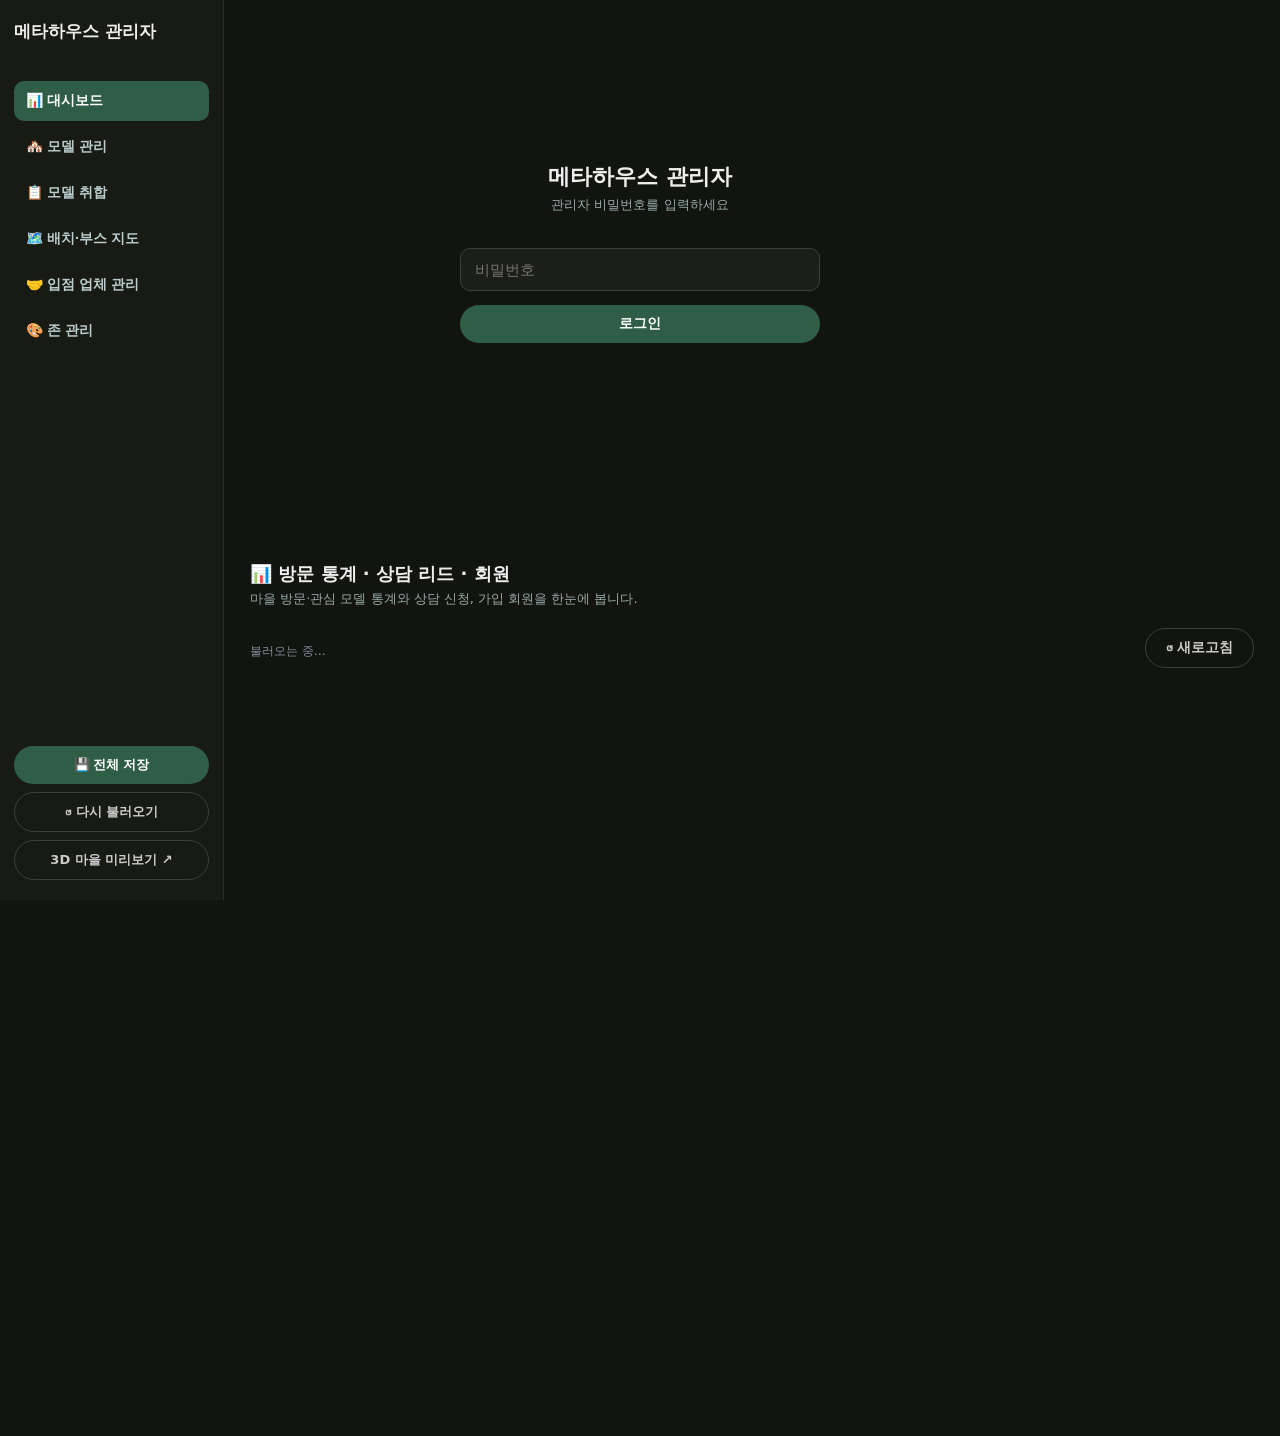
==== admin.html @ ac85ce89 "입점 업체 관리 + 모델 취합 페이지 + 내 캐릭터 식별 개선 - 관리자 사이드바에 '🤝 입점 업체 관리': 회사명·담당자·연락처·이메일·업종·   계약 상태(상담중/계약/입점완료" ====
<!DOCTYPE html>
<html lang="ko">
<head>
  <meta charset="UTF-8" />
  <meta name="viewport" content="width=device-width, initial-scale=1.0" />
  <meta name="robots" content="noindex, nofollow" />
  <title>메타하우스 관리자</title>
  <style>
    :root { color-scheme: dark; }
    * { box-sizing: border-box; }
    body { margin: 0; font-family: "Inter", "Noto Sans KR", system-ui, sans-serif; background: #12150f; color: #eee; }
    .wrap { max-width: 1180px; margin: 0 auto; padding: 28px 20px 80px; }
    h1 { font-size: 22px; margin: 0 0 4px; }
    .sub { color: #9aa; font-size: 13px; margin: 0 0 20px; }
    .status { display: inline-block; padding: 5px 12px; border-radius: 999px; font-size: 12px; font-weight: 700; margin-left: 8px; }
    .status--sb { background: #1d4634; color: #8fe6b5; }
    .status--local { background: #4a3b1d; color: #f0c674; }
    table { width: 100%; border-collapse: collapse; font-size: 13px; }
    th, td { padding: 8px 6px; border-bottom: 1px solid #2a2f26; text-align: left; vertical-align: middle; }
    th { color: #9ab; font-weight: 600; font-size: 12px; white-space: nowrap; }
    tr.is-hidden-row td { opacity: 0.4; }
    input[type="text"], input[type="number"], select {
      width: 100%; padding: 7px 9px; border-radius: 8px; border: 1px solid #3a4136;
      background: #1b1f17; color: #eee; font-size: 13px;
    }
    input:focus, select:focus { outline: none; border-color: #7fd4a8; }
    .num { width: 90px; }
    .btn {
      padding: 10px 20px; border-radius: 999px; border: 0; cursor: pointer;
      font-weight: 700; font-size: 14px; background: #2f5d46; color: #fff;
    }
    .btn:hover { background: #3b7357; }
    .btn--ghost { background: transparent; border: 1px solid #3a4136; color: #ccc; }
    .bar { display: flex; align-items: center; gap: 10px; margin: 18px 0; flex-wrap: wrap; }
    .thumb { width: 52px; height: 40px; object-fit: cover; border-radius: 6px; background: #222; }
    .gate { max-width: 360px; margin: 18vh auto; text-align: center; }
    .gate input { width: 100%; padding: 12px 14px; margin: 14px 0; border-radius: 10px; border: 1px solid #3a4136; background: #1b1f17; color: #eee; font-size: 15px; }
    .gate .err { color: #ff9d9d; font-size: 13px; min-height: 18px; }
    .sqlbox { background: #0d0f0b; border: 1px solid #2a2f26; border-radius: 10px; padding: 14px; font-size: 12px; white-space: pre; overflow-x: auto; color: #9ec7ae; display: none; }
    .note { font-size: 12px; color: #889; margin-top: 6px; }
    .savedmsg { color: #8fe6b5; font-size: 13px; font-weight: 700; }
    h2 { font-size: 18px; margin: 44px 0 4px; }
    /* ---- 배치 지도 (위에서 본 마을, 북쪽이 위) ---- */
    .mapwrap {
      display: grid; grid-template-columns: 1fr 1fr; gap: 18px 46px; position: relative;
      background: #171b13; border: 1px solid #2a2f26; border-radius: 14px; padding: 20px 20px 46px;
    }
    .mapwrap::before {
      content: "중앙 도로"; position: absolute; left: 50%; top: 20px; bottom: 46px; width: 30px;
      transform: translateX(-50%); background: #23281f; border-radius: 8px;
      color: #667; font-size: 10px; writing-mode: vertical-rl; text-align: center; letter-spacing: 4px;
    }
    .mapwrap::after {
      content: "▼ 남쪽 · 입구 광장 / ℹ️ 인포메이션"; position: absolute; left: 0; right: 0; bottom: 12px;
      text-align: center; color: #778; font-size: 11px;
    }
    .map-zone { border: 2px solid; border-radius: 12px; padding: 10px; }
    .map-zone h3 { margin: 0 0 8px; font-size: 13px; }
    .map-grid { display: grid; grid-template-columns: repeat(3, 1fr); gap: 6px; }
    .map-cell {
      min-height: 52px; border: 1px dashed #38402f; border-radius: 8px; padding: 3px;
      display: flex; align-items: stretch; justify-content: stretch; cursor: pointer;
    }
    .map-cell:hover { border-color: #7fd4a8; }
    .map-cell.is-target { border-color: #f0c674; border-style: solid; }
    .map-chip {
      flex: 1; border-radius: 6px; background: #26301f; border: 1px solid #3d4a33;
      font-size: 11px; line-height: 1.25; padding: 4px 5px; color: #dce8d2; cursor: grab;
      display: flex; flex-direction: column; justify-content: center; gap: 2px; text-align: center;
      overflow: hidden; user-select: none;
    }
    .map-chip .rot { font-size: 13px; }
    .map-chip .nm { white-space: nowrap; overflow: hidden; text-overflow: ellipsis; }
    .map-chip.is-sel { outline: 2px solid #f0c674; background: #3d4223; }
    .map-chip.is-pin { border-color: #7fd4a8; }
    .map-chip.is-booth { background: #33301c; border-color: #b09a3e; border-style: dashed; color: #e8dfae; cursor: pointer; }
    .map-chip.is-booth.is-booked { background: #1d3a2c; border-color: #4f9b72; border-style: solid; color: #bfe9d2; }
    .map-cell.is-boothsel { border-color: #f0c674; border-style: solid; }
    .selmsg { font-size: 13px; color: #cdd; }
    .btn[disabled] { opacity: 0.4; cursor: default; }
    /* ---- 존 탭 (모델 목록 필터) ---- */
    .tabs { display: flex; gap: 8px; flex-wrap: wrap; margin: 4px 0 14px; }
    .tab {
      padding: 7px 14px; border-radius: 999px; border: 1px solid #3a4136;
      background: #1b1f17; color: #bcc; font-size: 13px; font-weight: 600; cursor: pointer;
    }
    .tab:hover { border-color: #7fd4a8; }
    .tab.is-active { background: #2f5d46; border-color: #2f5d46; color: #fff; }
    /* ---- 존 관리 카드 ---- */
    .zones-panel { display: grid; grid-template-columns: repeat(auto-fill, minmax(320px, 1fr)); gap: 14px; }
    .zone-card { border: 1px solid #2a2f26; border-left: 5px solid; border-radius: 12px; padding: 14px; background: #171b13; }
    .zone-card h3 { margin: 0 0 10px; font-size: 14px; }
    .zone-card .row { display: flex; align-items: center; gap: 8px; margin-bottom: 8px; }
    .zone-card .row label { font-size: 12px; color: #9ab; white-space: nowrap; width: 64px; }
    .zone-card input[type="color"] { width: 44px; height: 32px; padding: 2px; border-radius: 8px; border: 1px solid #3a4136; background: #1b1f17; cursor: pointer; }
    /* ---- 통계 칩 ---- */
    /* ---- 입점 업체 표 ---- */
    #partners-table input[type="text"], #partners-table input[type="tel"], #partners-table input[type="email"] { min-width: 90px; }
    #partners-table input[type="date"] {
      padding: 6px 6px; border-radius: 8px; border: 1px solid #3a4136; background: #1b1f17; color: #eee; font-size: 12px;
    }
    #partners-table select { min-width: 88px; }
    .partner-del { background: transparent; border: 1px solid #5a3535; color: #ff9d9d; border-radius: 8px; padding: 6px 10px; cursor: pointer; font-size: 12px; }
    .partner-del:hover { background: #3a2020; }
    .p-status--계약 { color: #f0c674; font-weight: 700; }
    .p-status--입점완료 { color: #8fe6b5; font-weight: 700; }
    .statchips { display: flex; gap: 8px; flex-wrap: wrap; }
    .statchip { padding: 8px 14px; border-radius: 10px; background: #1b1f17; border: 1px solid #2a2f26; font-size: 13px; }
    .statchip b { color: #8fe6b5; font-size: 15px; }
    /* ---- 사이드바 레이아웃 ---- */
    .admin { display: flex; min-height: 100vh; }
    .side {
      position: fixed; top: 0; left: 0; bottom: 0; width: 224px;
      display: flex; flex-direction: column; gap: 6px;
      background: #171b13; border-right: 1px solid #2a2f26; padding: 20px 14px;
      overflow-y: auto;
    }
    .side__brand { font-size: 17px; font-weight: 800; margin-bottom: 2px; }
    .side .status { margin: 0 0 14px; align-self: flex-start; }
    .side__nav {
      display: flex; align-items: center; gap: 8px; width: 100%;
      padding: 11px 12px; border-radius: 10px; border: 0; background: transparent;
      color: #bcc; font-size: 14px; font-weight: 600; text-align: left; cursor: pointer;
    }
    .side__nav:hover { background: #22271d; color: #fff; }
    .side__nav.is-active { background: #2f5d46; color: #fff; }
    .side__foot { margin-top: auto; display: grid; gap: 8px; padding-top: 16px; }
    .side__foot .btn { width: 100%; text-align: center; text-decoration: none; font-size: 13px; padding: 10px 12px; }
    .side .savedmsg { min-height: 18px; text-align: center; font-size: 12px; }
    .main { flex: 1; margin-left: 224px; padding: 26px 26px 80px; max-width: 1240px; }
    .apanel { display: none; }
    .apanel.is-active { display: block; }
    .apanel > h2:first-child { margin-top: 0; }
    @media (max-width: 860px) {
      .side { position: static; width: auto; flex-direction: row; flex-wrap: wrap; align-items: center; border-right: 0; border-bottom: 1px solid #2a2f26; }
      .side__brand { width: 100%; }
      .side__foot { margin: 0; display: flex; padding: 0; }
      .admin { display: block; }
      .main { margin-left: 0; padding: 18px 14px 60px; }
    }
  </style>
</head>
<body>
  <!-- 로그인 게이트 -->
  <div class="gate" id="gate">
    <h1>메타하우스 관리자</h1>
    <p class="sub">관리자 비밀번호를 입력하세요</p>
    <input type="password" id="gate-pass" placeholder="비밀번호" autocomplete="current-password" />
    <button class="btn" id="gate-btn" style="width:100%">로그인</button>
    <p class="err" id="gate-err"></p>
  </div>

  <!-- 관리자 본문 (사이드바 + 섹션 전환) -->
  <div class="admin" id="app" hidden>
    <aside class="side">
      <div class="side__brand">메타하우스 관리자</div>
      <span class="status" id="store-status"></span>
      <button type="button" class="side__nav is-active" data-panel="dash">📊 대시보드</button>
      <button type="button" class="side__nav" data-panel="models">🏘️ 모델 관리</button>
      <button type="button" class="side__nav" data-panel="summary">📋 모델 취합</button>
      <button type="button" class="side__nav" data-panel="map">🗺️ 배치·부스 지도</button>
      <button type="button" class="side__nav" data-panel="partners">🤝 입점 업체 관리</button>
      <button type="button" class="side__nav" data-panel="zones">🎨 존 관리</button>
      <div class="side__foot">
        <span class="savedmsg" id="saved-msg"></span>
        <button class="btn" id="save-btn">💾 전체 저장</button>
        <button class="btn btn--ghost" id="reload-btn">↺ 다시 불러오기</button>
        <a class="btn btn--ghost" href="town.html" target="_blank">3D 마을 미리보기 ↗</a>
      </div>
    </aside>
    <main class="main">
    <div class="sqlbox" id="sqlbox"></div>

    <section class="apanel is-active" id="panel-dash">
    <h2>📊 방문 통계 · 상담 리드 · 회원</h2>
    <p class="sub">마을 방문·관심 모델 통계와 상담 신청, 가입 회원을 한눈에 봅니다.</p>
    <div class="bar">
      <div class="statchips" id="stat-chips"><span class="note">불러오는 중…</span></div>
      <span style="flex:1"></span>
      <button class="btn btn--ghost" id="dash-refresh">↺ 새로고침</button>
    </div>
    <div class="sqlbox" id="sqlbox2"></div>
    <div id="leads-wrap" style="overflow-x:auto">
      <table id="leads-table" hidden>
        <thead><tr><th>접수 시각</th><th>이름</th><th>연락처</th><th>관심</th><th>메모</th><th>경로</th></tr></thead>
        <tbody id="leads-rows"></tbody>
      </table>
      <p class="note" id="leads-empty" hidden>아직 접수된 상담 리드가 없습니다.</p>
    </div>
    <div id="users-wrap" style="overflow-x:auto; margin-top:18px">
      <table id="users-table" hidden>
        <thead><tr><th>가입 시각</th><th>아이디</th><th>이름</th><th>연락처</th><th>닉네임</th></tr></thead>
        <tbody id="users-rows"></tbody>
      </table>
    </div>
    </section>

    <section class="apanel" id="panel-models">
    <h2>🏘️ 마을 모델 관리</h2>
    <p class="sub">카탈로그 원본은 그대로 두고, 마을·랜딩 <b>표시용 설정</b>만 저장합니다. 저장하면 손님 화면은 새로고침 시 반영됩니다.</p>
    <div class="tabs" id="zone-tabs"></div>

    <table>
      <thead>
        <tr>
          <th>노출</th><th>사진</th><th>표시 이름</th><th>가격(만원)</th><th>평수</th>
          <th>소속 존</th><th>큐레이터</th><th>특징 설명</th><th>대표 사진 URL</th>
        </tr>
      </thead>
      <tbody id="rows"></tbody>
    </table>
    <p class="note">· 빈 칸 = 카탈로그 원본 값 사용 · 가격은 만원 단위(예: 6840) · 큐레이터 "자동"은 존 내 순서대로 여/남 교차</p>
    </section>

    <section class="apanel" id="panel-summary">
    <h2>📋 모델 취합</h2>
    <p class="sub">전체 모델의 <b>최종 표시 정보</b>(관리자 수정 반영)를 한 표로 취합해 봅니다. 보고·공유용 CSV로 내려받을 수 있어요.</p>
    <div class="bar">
      <div class="statchips" id="summary-chips"></div>
      <span style="flex:1"></span>
      <button class="btn btn--ghost" id="summary-csv-btn">⬇️ CSV 다운로드</button>
    </div>
    <div style="overflow-x:auto">
      <table id="summary-table">
        <thead>
          <tr>
            <th>#</th><th>모델명</th><th>존</th><th>배치 칸</th><th>평수</th><th>가격</th>
            <th>큐레이터</th><th>노출</th><th>비고</th>
          </tr>
        </thead>
        <tbody id="summary-rows"></tbody>
      </table>
    </div>
    <p class="note">· 이 표는 손님에게 실제 보이는 값 기준(이름/가격/존 수정 반영) · 숨김 모델은 회색으로 표시</p>
    </section>

    <section class="apanel" id="panel-map">
    <h2>🗺️ 구역 배치 관리 (위에서 본 지도)</h2>
    <p class="sub">집을 <b>클릭해 선택</b>한 뒤 원하는 칸을 클릭하면 이동합니다(칸이 차 있으면 서로 교체). 드래그로도 옮길 수 있어요. 화살표는 집의 정면 방향(↓=남쪽 통로)입니다.</p>
    <div class="bar">
      <span class="selmsg" id="map-sel">선택된 집 없음</span>
      <span style="flex:1"></span>
      <button class="btn btn--ghost" id="booth-mode-btn">🏢 부스 관리 모드</button>
      <button class="btn btn--ghost" id="rot-btn" disabled>↻ 회전 90°</button>
      <button class="btn btn--ghost" id="unpin-btn" disabled>이 집 자동 배치로</button>
      <button class="btn btn--ghost" id="resetplace-btn">배치 전체 초기화</button>
    </div>
    <div class="bar" id="booth-bar" hidden>
      <span class="selmsg">🏢 부스 관리: 빈 칸을 클릭해 선택한 뒤 상태를 지정하세요. 부스 칸에는 모델이 자동 배치되지 않아요.</span>
      <span style="flex:1"></span>
      <button class="btn btn--ghost" id="booth-open-btn" disabled>🟡 입점 모집</button>
      <button class="btn btn--ghost" id="booth-company-btn" disabled>✍️ 계약 업체 입력</button>
      <button class="btn btn--ghost" id="booth-clear-btn" disabled>부스 해제</button>
    </div>
    <div class="mapwrap" id="mapwrap"></div>
    <p class="note">· 초록 테두리 = 관리자가 칸을 고정한 집 · 위가 북쪽, 각 존 아래쪽 줄이 통로(입구) 쪽 · 저장은 왼쪽 💾 전체 저장 버튼</p>
    </section>

    <section class="apanel" id="panel-partners">
    <h2>🤝 입점 업체 관리</h2>
    <p class="sub">B2B 입점 업체의 <b>회사 정보·담당자·계약 상태</b>를 관리합니다. 부스를 배정하면 3D 마을 부스 간판에 회사명이 자동 반영돼요.</p>
    <div class="bar">
      <button class="btn" id="partner-add-btn">➕ 업체 추가</button>
      <span style="flex:1"></span>
      <span class="note">부스 칸은 🗺️ 배치·부스 지도의 "부스 관리 모드"에서 먼저 만들 수 있어요</span>
    </div>
    <div style="overflow-x:auto">
      <table id="partners-table">
        <thead>
          <tr>
            <th>회사명</th><th>담당자</th><th>연락처</th><th>이메일</th><th>업종/존</th>
            <th>상태</th><th>계약 시작</th><th>계약 종료</th><th>배정 부스</th><th>메모</th><th></th>
          </tr>
        </thead>
        <tbody id="partners-rows"></tbody>
      </table>
      <p class="note" id="partners-empty">아직 등록된 업체가 없습니다. "➕ 업체 추가"로 시작하세요.</p>
    </div>
    <p class="note">· 상태를 <b>계약/입점완료</b>로 두고 부스를 배정하면 마을 부스에 회사명이 표시됩니다 · 저장은 왼쪽 💾 전체 저장 버튼</p>
    </section>

    <section class="apanel" id="panel-zones">
    <h2>🎨 존 관리</h2>
    <p class="sub">존 <b>표시 이름·색상</b>과 파트너 존의 <b>부스 이름</b>을 바꿉니다. 3D 마을의 간판·바닥·게이트 색에 그대로 반영돼요. (빈 칸 = 기본값)</p>
    <div class="zones-panel" id="zones-panel"></div>
    <p class="note">· 존 구분(어떤 모델이 어느 존인지)은 모델 관리 표의 "소속 존"에서 관리 · 저장은 왼쪽 💾 전체 저장 버튼</p>
    </section>
    </main>
  </div>

  <script src="assets/town-config.js"></script>
  <script src="assets/admin.js"></script>
</body>
</html>
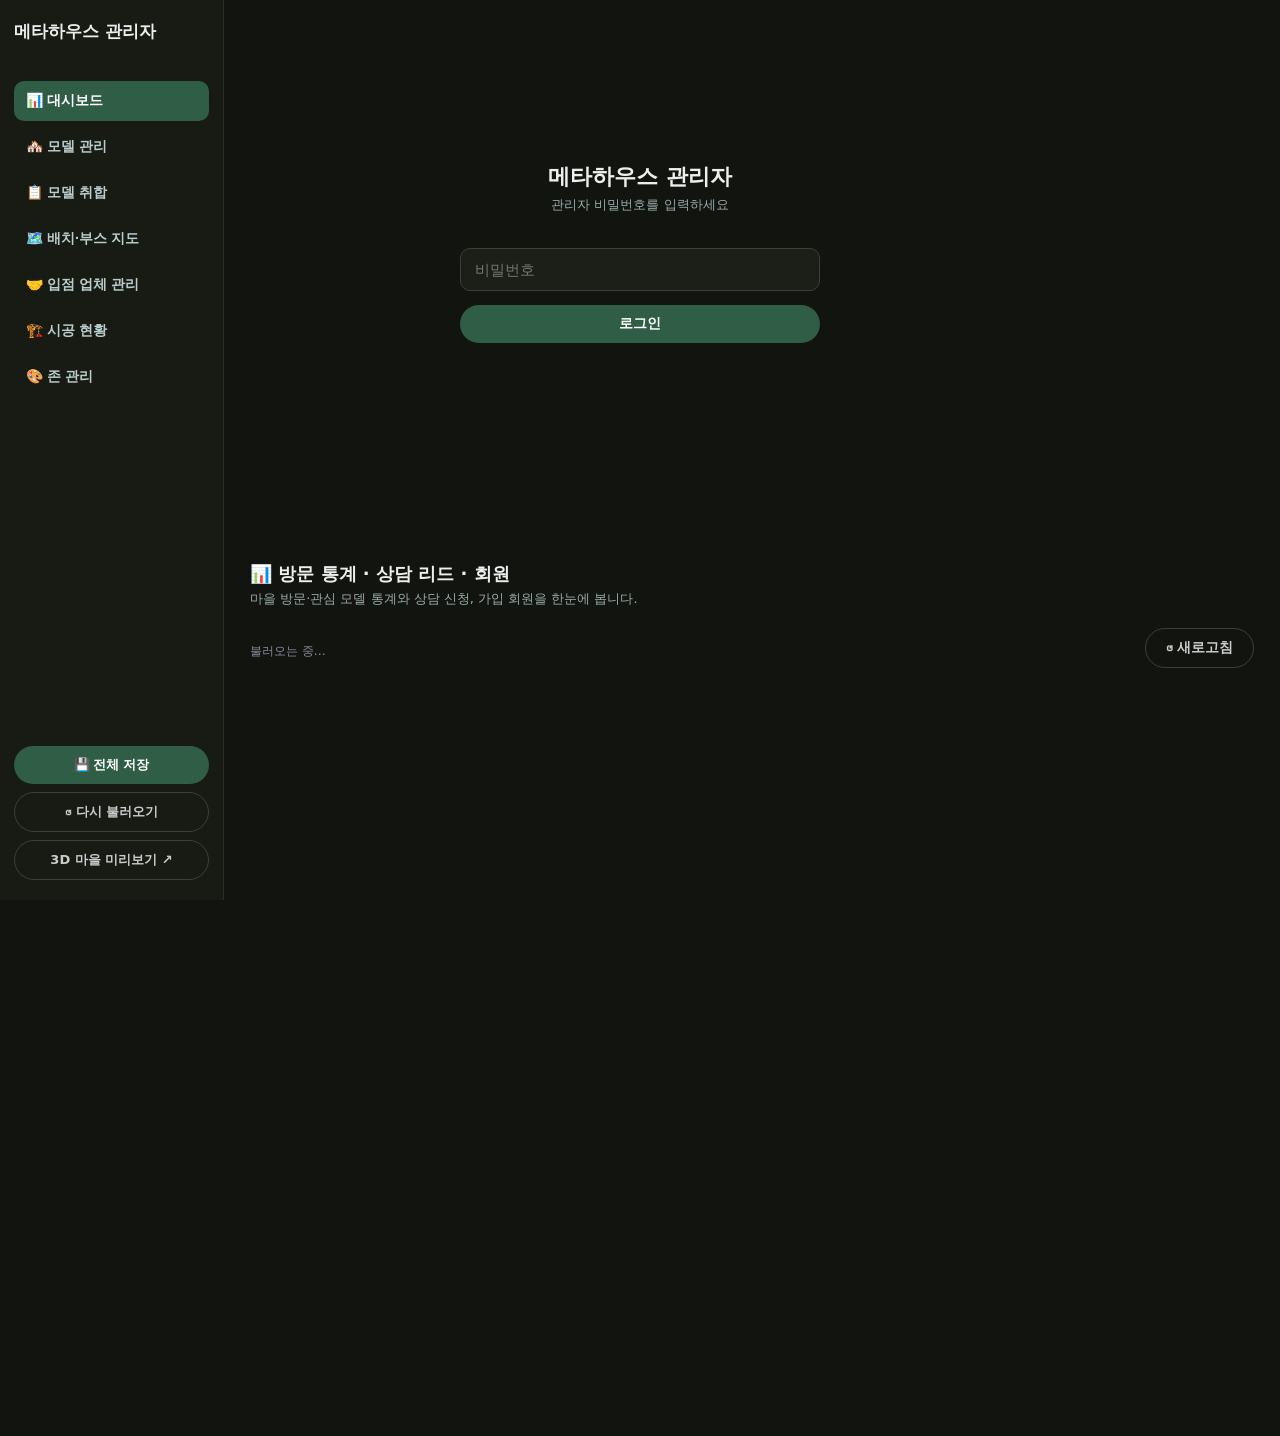
==== commit 402cee0b: "내 집 현황 마이페이지(/my) + 관리자 시공 현황 탭 — 계약 고객 재방문 유도 1단계 - /my 마이페이지: 시공 7단계(토목→기초→골조→지붕/외장→내부→마감→준공) 진행바(" ====
--- a/admin.html
+++ b/admin.html
@@ -42,7 +42,9 @@
     h2 { font-size: 18px; margin: 44px 0 4px; }
     /* ---- 배치 지도 (위에서 본 마을, 북쪽이 위) ---- */
     .mapwrap {
-      display: grid; grid-template-columns: 1fr 1fr; gap: 18px 46px; position: relative;
+      /* 실제 마을 지형과 동일한 배치: 서쪽바깥 | 서쪽 | 동쪽 | 동쪽바깥 (위=북쪽) */
+      display: grid; grid-template-columns: 0.85fr 1fr 1fr 0.85fr; gap: 18px 30px; position: relative;
+      grid-template-areas: "za nw ne zb" "xp sw se zc";
       background: #171b13; border: 1px solid #2a2f26; border-radius: 14px; padding: 20px 20px 46px;
     }
     .mapwrap::before {
@@ -160,6 +162,7 @@
       <button type="button" class="side__nav" data-panel="summary">📋 모델 취합</button>
       <button type="button" class="side__nav" data-panel="map">🗺️ 배치·부스 지도</button>
       <button type="button" class="side__nav" data-panel="partners">🤝 입점 업체 관리</button>
+      <button type="button" class="side__nav" data-panel="projects">🏗️ 시공 현황</button>
       <button type="button" class="side__nav" data-panel="zones">🎨 존 관리</button>
       <div class="side__foot">
         <span class="savedmsg" id="saved-msg"></span>
@@ -224,7 +227,7 @@
       <table id="summary-table">
         <thead>
           <tr>
-            <th>#</th><th>모델명</th><th>존</th><th>배치 칸</th><th>평수</th><th>가격</th>
+            <th>#</th><th>사진</th><th>모델명</th><th>존</th><th>배치 칸</th><th>평수</th><th>가격</th>
             <th>큐레이터</th><th>노출</th><th>비고</th>
           </tr>
         </thead>
@@ -279,11 +282,36 @@
     <p class="note">· 상태를 <b>계약/입점완료</b>로 두고 부스를 배정하면 마을 부스에 회사명이 표시됩니다 · 저장은 왼쪽 💾 전체 저장 버튼</p>
     </section>
 
+    <section class="apanel" id="panel-projects">
+    <h2>🏗️ 계약 고객 시공 현황</h2>
+    <p class="sub">계약 고객별로 <b>시공 단계·현장 사진·일정·안내</b>를 올립니다. 올리면 손님의 <b>내 집 현황(/my)</b> 화면에 바로 반영돼요. 현장에서 폰으로 접속해 사진을 올려도 됩니다.</p>
+    <div class="sqlbox" id="projects-sql"></div>
+    <div class="bar">
+      <button class="btn" id="proj-new-btn">➕ 고객 등록</button>
+      <span style="flex:1"></span>
+      <button class="btn btn--ghost" id="proj-refresh">↺ 새로고침</button>
+    </div>
+    <div id="proj-list" style="overflow-x:auto">
+      <table id="proj-table" hidden>
+        <thead><tr><th>고객</th><th>연락처</th><th>상태</th><th>단계</th><th>사진</th><th>문의</th><th></th></tr></thead>
+        <tbody id="proj-rows"></tbody>
+      </table>
+      <p class="note" id="proj-empty" hidden>등록된 시공 고객이 없습니다. "➕ 고객 등록"으로 첫 계약 고객을 추가하세요.</p>
+    </div>
+    <div id="proj-editor" hidden></div>
+    <p class="note">· 사진은 자동으로 축소(최대 1280px)돼 올라가요 · 손님은 본인 번호+닉네임으로만 자기 현황을 볼 수 있어요</p>
+    </section>
+
     <section class="apanel" id="panel-zones">
     <h2>🎨 존 관리</h2>
     <p class="sub">존 <b>표시 이름·색상</b>과 파트너 존의 <b>부스 이름</b>을 바꿉니다. 3D 마을의 간판·바닥·게이트 색에 그대로 반영돼요. (빈 칸 = 기본값)</p>
     <div class="zones-panel" id="zones-panel"></div>
     <p class="note">· 존 구분(어떤 모델이 어느 존인지)은 모델 관리 표의 "소속 존"에서 관리 · 저장은 왼쪽 💾 전체 저장 버튼</p>
+
+    <h2 style="margin-top:26px">🎪 체험존 포털</h2>
+    <p class="sub">마을 남서쪽 <b>체험존</b>에 줄지어 배치되는 체험 포털 목록입니다. 이름을 바꾸거나 숨길 수 있고, 새 체험 공간이 생기면 포털을 추가하면 돼요.</p>
+    <div class="zones-panel" id="portals-panel"></div>
+    <p class="note">· URL이 없는 포털은 "준비 중"으로 표시됩니다 (예: VR룸) · 저장은 왼쪽 💾 전체 저장 버튼</p>
     </section>
     </main>
   </div>
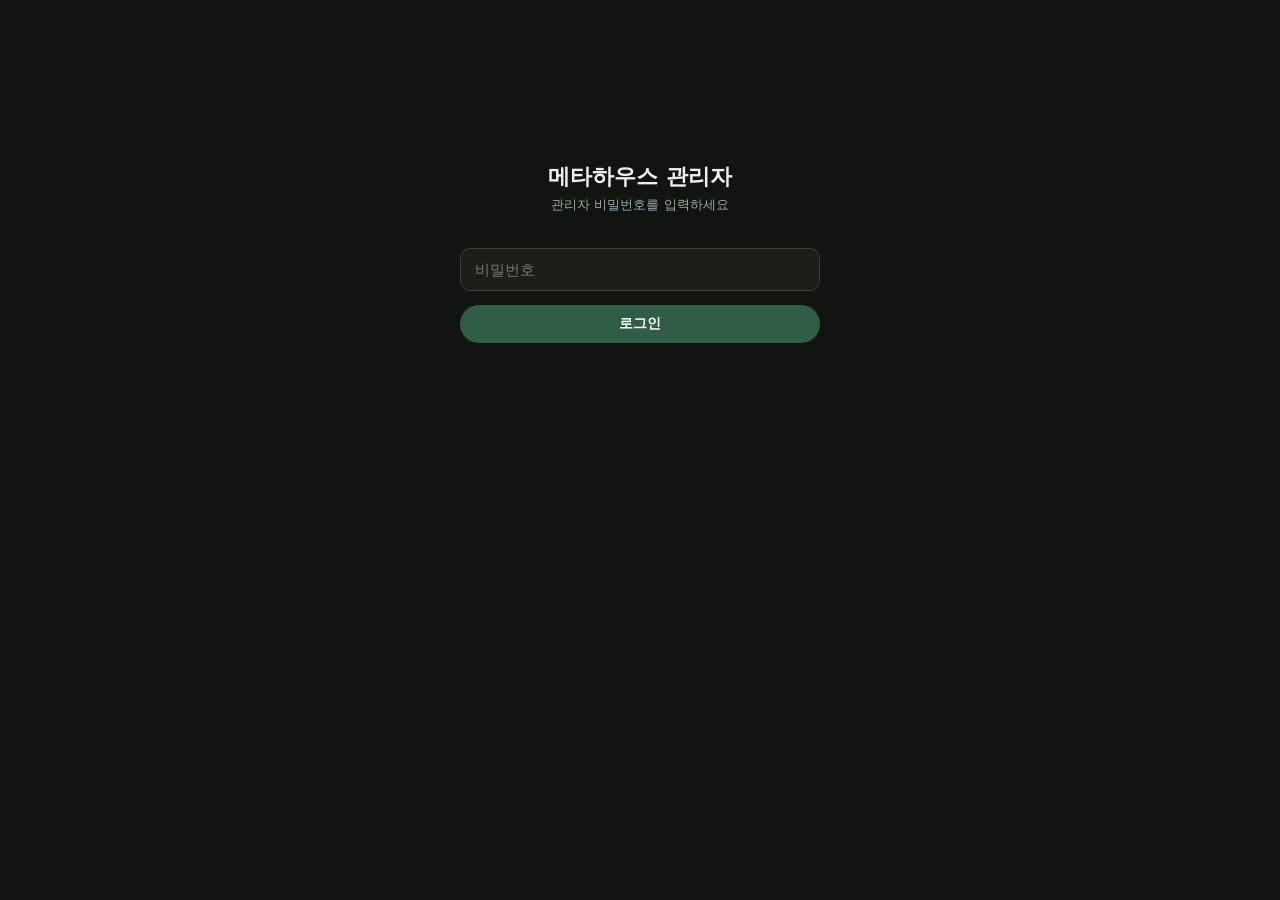
==== commit 210ffbb5: "관리자 게이트 수정: 비밀번호 입력 전 사이드바·본문 완전 숨김 사이드바 레이아웃(.admin display:flex)이 hidden 속성을 덮어써 로그인 전에도 관리자 화면 골격" ====
--- a/admin.html
+++ b/admin.html
@@ -111,6 +111,8 @@
     .statchip b { color: #8fe6b5; font-size: 15px; }
     /* ---- 사이드바 레이아웃 ---- */
     .admin { display: flex; min-height: 100vh; }
+    /* display:flex가 hidden 속성을 덮어쓰지 않게 — 비밀번호 입력 전에는 완전히 숨김 */
+    .admin[hidden] { display: none; }
     .side {
       position: fixed; top: 0; left: 0; bottom: 0; width: 224px;
       display: flex; flex-direction: column; gap: 6px;
@@ -192,7 +194,7 @@
     </div>
     <div id="users-wrap" style="overflow-x:auto; margin-top:18px">
       <table id="users-table" hidden>
-        <thead><tr><th>가입 시각</th><th>아이디</th><th>이름</th><th>연락처</th><th>닉네임</th></tr></thead>
+        <thead><tr><th>가입 시각</th><th>아이디</th><th>이름</th><th>연락처</th><th>닉네임</th><th>관리</th></tr></thead>
         <tbody id="users-rows"></tbody>
       </table>
     </div>
